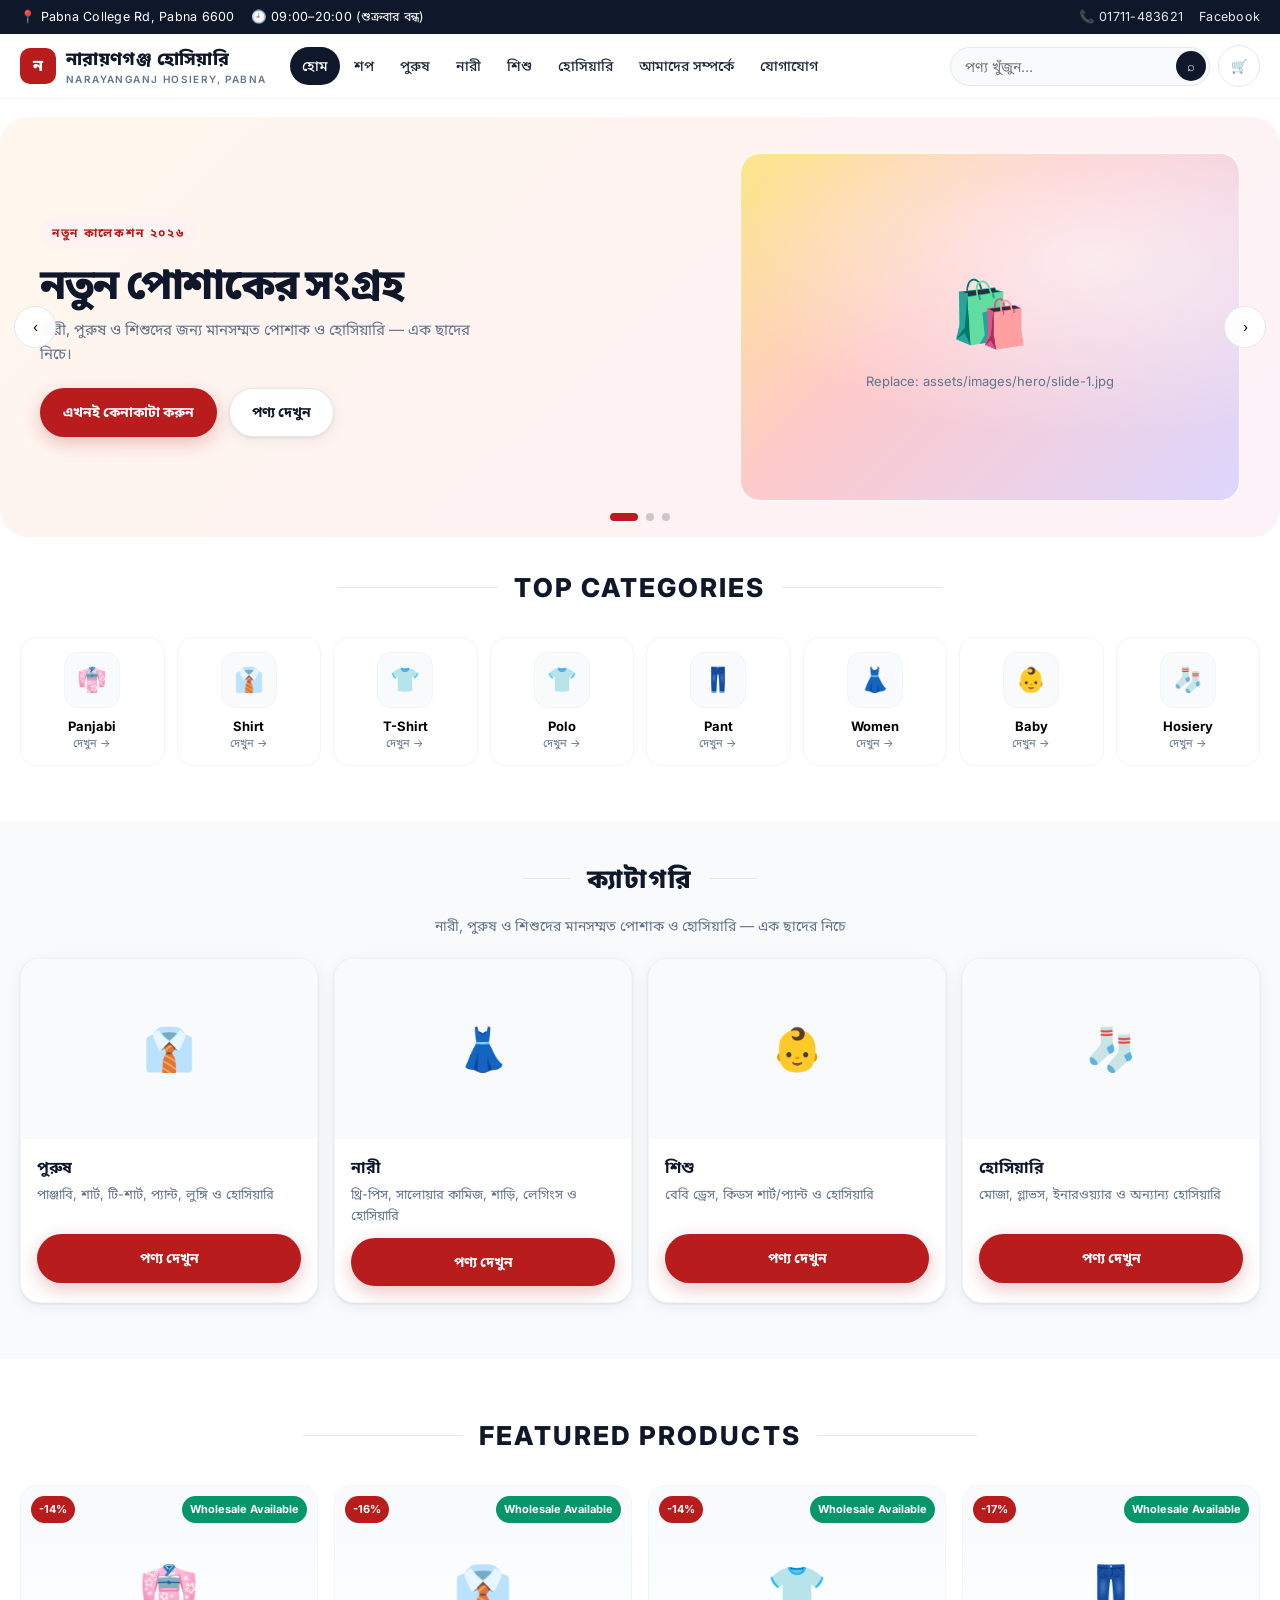
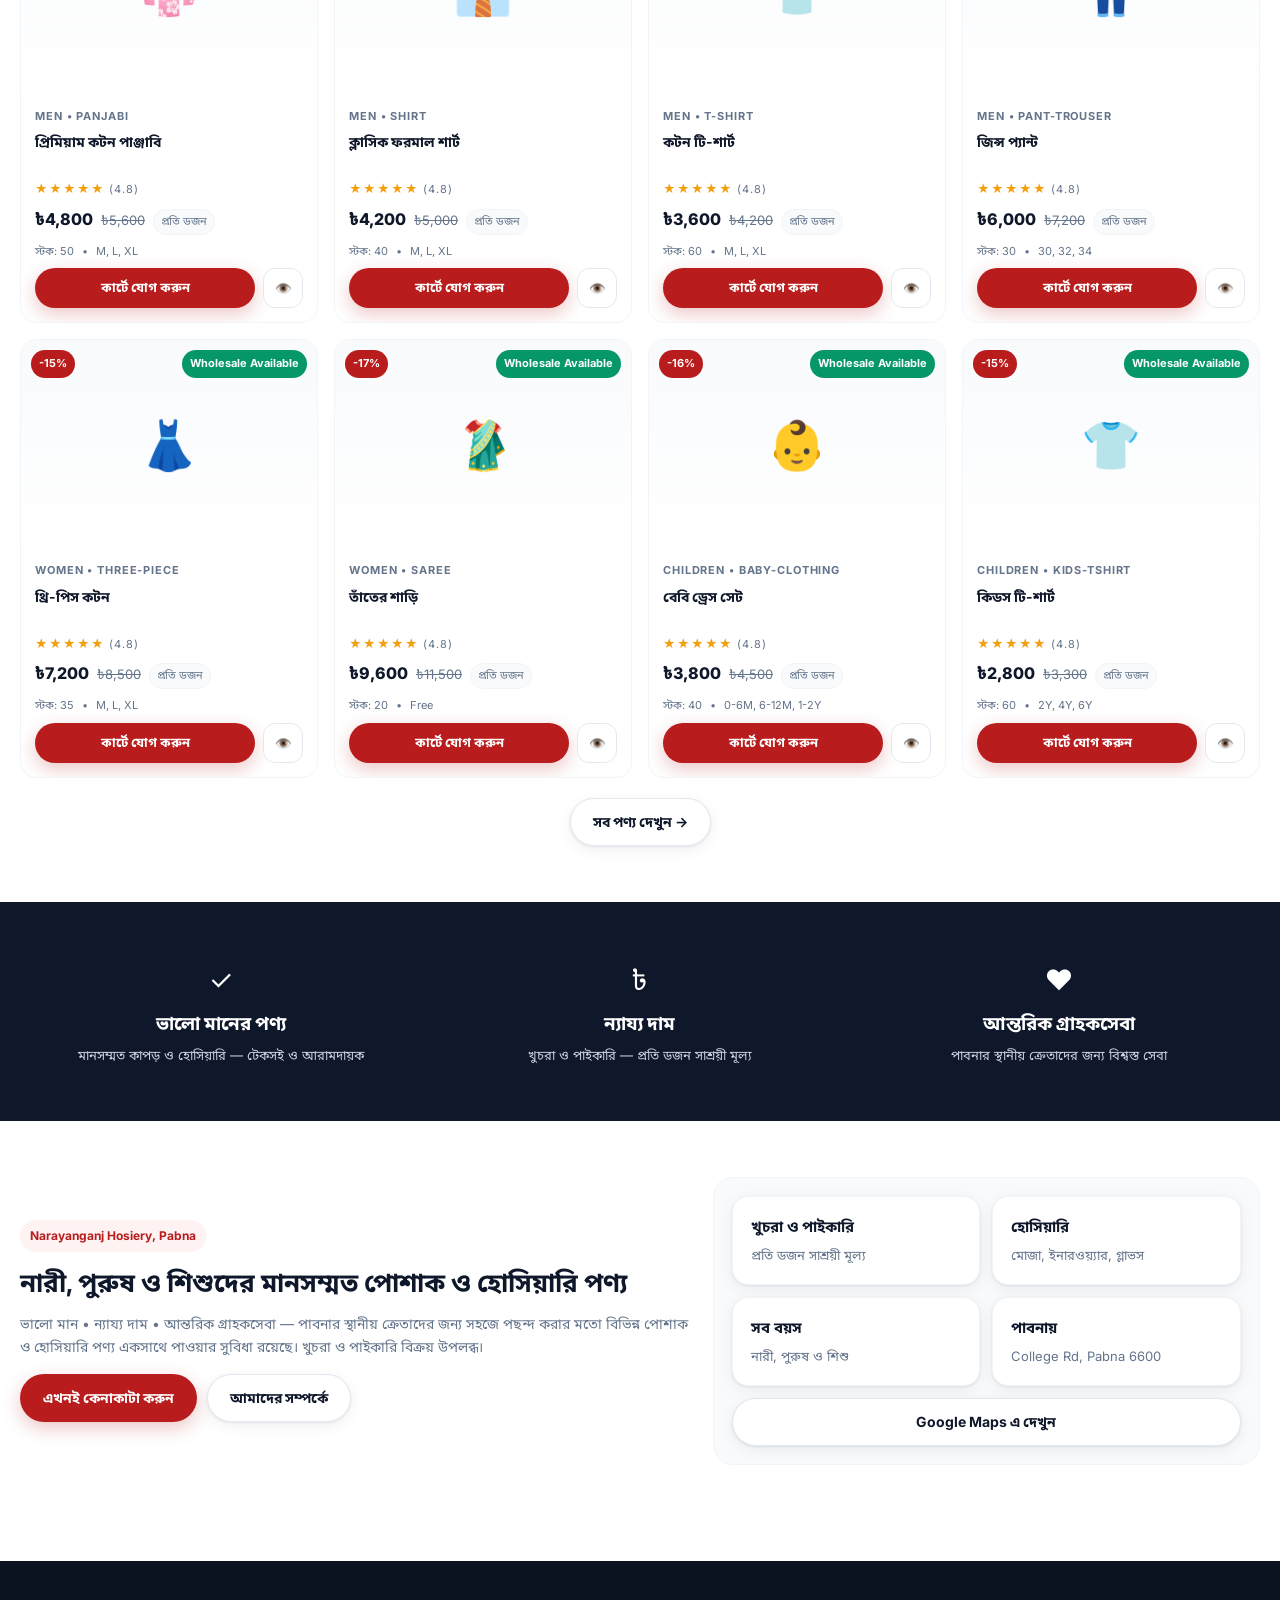
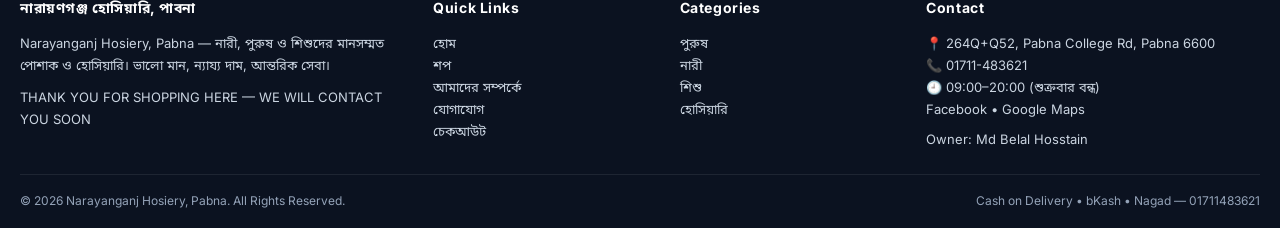
==== index.html @ 8723d9ea "Add Narayanganj Hosiery retail website" ====
<!doctype html>
<html lang="bn">
<head>
<meta charset="utf-8">
<meta name="viewport" content="width=device-width,initial-scale=1">
<title>নারায়ণগঞ্জ হোসিয়ারি, পাবনা | মানসম্মত পোশাক ও হোসিয়ারি পণ্য</title>
<meta name="description" content="নারায়ণগঞ্জ হোসিয়ারি, পাবনা — নারী, পুরুষ ও শিশুদের মানসম্মত পোশাক ও হোসিয়ারি পণ্য সাশ্রয়ী মূল্যে। খুচরা ও পাইকারি বিক্রয়, ভালো মান, ন্যায্য দাম ও আন্তরিক গ্রাহকসেবা।">
<meta name="keywords" content="Narayanganj Hosiery Pabna, পোশাক, হোসিয়ারি, পাঞ্জাবি, শাড়ি, থ্রি পিস, মোজা, পাবনা">
<meta property="og:title" content="নারায়ণগঞ্জ হোসিয়ারি, পাবনা">
<meta property="og:description" content="নারী, পুরুষ ও শিশুদের মানসম্মত পোশাক ও হোসিয়ারি — পাবনার বিশ্বস্ত দোকান।">
<meta property="og:type" content="website">
<link rel="canonical" href="https://yourusername.github.io/narayanganj-hosiery/">
<link rel="icon" href="data:image/svg+xml,<svg xmlns='http://www.w3.org/2000/svg' viewBox='0 0 100 100'><rect width='100' height='100' rx='18' fill='%23B91C1C'/><text x='50' y='62' font-size='44' text-anchor='middle' fill='white' font-family='sans-serif'>ন</text></svg>">
<link rel="stylesheet" href="css/style.css">
<link rel="stylesheet" href="css/responsive.css">
</head>
<body>

<div class="topbar">
  <div class="container">
    <div class="topbar-left"><span>📍 Pabna College Rd, Pabna 6600</span><span>🕘 09:00–20:00 (শুক্রবার বন্ধ)</span></div>
    <div class="topbar-right"><a href="tel:01711483621">📞 01711-483621</a><a href="https://www.facebook.com/md.belal.hossain.122481" target="_blank" rel="noopener">Facebook</a></div>
  </div>
</div>

<header class="header">
  <div class="container header-inner">
    <a href="index.html" class="logo"><span class="logo-mark">ন</span><span>নারায়ণগঞ্জ হোসিয়ারি<small>Narayanganj Hosiery, Pabna</small></span></a>
    <nav class="nav" aria-label="Primary">
      <a href="index.html" class="active">হোম</a>
      <a href="shop.html">শপ</a>
      <a href="shop.html?cat=men">পুরুষ</a>
      <a href="shop.html?cat=women">নারী</a>
      <a href="shop.html?cat=children">শিশু</a>
      <a href="shop.html?cat=hosiery">হোসিয়ারি</a>
      <a href="about.html">আমাদের সম্পর্কে</a>
      <a href="contact.html">যোগাযোগ</a>
    </nav>
    <div class="header-actions">
      <label class="search-box" aria-label="Search">
        <input data-search-input type="search" placeholder="পণ্য খুঁজুন…">
        <button aria-label="Search">⌕</button>
      </label>
      <button class="icon-btn" aria-label="Cart" onclick="openCartDrawer()">🛒<span class="cart-badge" data-cart-count style="display:none">0</span></button>
      <button id="hamburger" class="hamburger" aria-label="Menu">☰</button>
    </div>
  </div>
</header>

<div id="mobileNav" class="mobile-nav" aria-hidden="true">
  <div class="mobile-nav-backdrop" data-close-mobile></div>
  <div class="mobile-nav-panel">
    <div style="display:flex;justify-content:space-between;align-items:center"><b>মেনু</b><button class="icon-btn" data-close-mobile>✕</button></div>
    <label class="search-box mobile" style="margin-top:14px"><input data-search-input type="search" placeholder="পণ্য খুঁজুন…"><button>⌕</button></label>
    <nav class="nav">
      <a href="index.html">হোম</a><a href="shop.html">শপ</a><a href="shop.html?cat=men">পুরুষ</a><a href="shop.html?cat=women">নারী</a><a href="shop.html?cat=children">শিশু</a><a href="shop.html?cat=hosiery">হোসিয়ারি</a><a href="about.html">আমাদের সম্পর্কে</a><a href="contact.html">যোগাযোগ</a>
    </nav>
    <a href="tel:01711483621" class="btn btn-primary" style="width:100%;margin-top:10px">📞 01711-483621</a>
  </div>
</div>

<main>
  <!-- Hero slider -->
  <div class="container hero-wrap">
    <div class="hero" aria-roledescription="carousel">
      <div id="heroTrack" class="hero-track"></div>
      <button id="heroPrev" class="hero-arrow prev" aria-label="Previous">‹</button>
      <button id="heroNext" class="hero-arrow next" aria-label="Next">›</button>
      <div id="heroDots" class="hero-dots"></div>
    </div>
  </div>

  <!-- Top categories -->
  <section class="section" style="padding-top:22px">
    <div class="container">
      <div class="divider-row"><span class="line"></span><h2 class="section-title">Top Categories</h2><span class="line"></span></div>
      <div id="topCats" class="top-cats"></div>
    </div>
  </section>

  <!-- Big category cards -->
  <section class="section" style="background:var(--bg-soft);padding-top:36px">
    <div class="container">
      <div class="divider-row"><span class="line short"></span><h2 class="section-title">ক্যাটাগরি</h2><span class="line short"></span></div>
      <p class="muted" style="text-align:center;margin:-12px 0 20px;font-size:14px">নারী, পুরুষ ও শিশুদের মানসম্মত পোশাক ও হোসিয়ারি — এক ছাদের নিচে</p>
      <div class="cat-grid">
        <article class="cat-card"><div class="cat-card-media"><span class="ph">👔</span></div><div class="cat-card-body"><h3>পুরুষ</h3><p>পাঞ্জাবি, শার্ট, টি-শার্ট, প্যান্ট, লুঙ্গি ও হোসিয়ারি</p><a href="shop.html?cat=men" class="btn btn-primary" style="width:100%">পণ্য দেখুন</a></div></article>
        <article class="cat-card"><div class="cat-card-media"><span class="ph">👗</span></div><div class="cat-card-body"><h3>নারী</h3><p>থ্রি-পিস, সালোয়ার কামিজ, শাড়ি, লেগিংস ও হোসিয়ারি</p><a href="shop.html?cat=women" class="btn btn-primary" style="width:100%">পণ্য দেখুন</a></div></article>
        <article class="cat-card"><div class="cat-card-media"><span class="ph">👶</span></div><div class="cat-card-body"><h3>শিশু</h3><p>বেবি ড্রেস, কিডস শার্ট/প্যান্ট ও হোসিয়ারি</p><a href="shop.html?cat=children" class="btn btn-primary" style="width:100%">পণ্য দেখুন</a></div></article>
        <article class="cat-card"><div class="cat-card-media"><span class="ph">🧦</span></div><div class="cat-card-body"><h3>হোসিয়ারি</h3><p>মোজা, গ্লাভস, ইনারওয়্যার ও অন্যান্য হোসিয়ারি</p><a href="shop.html?cat=hosiery" class="btn btn-primary" style="width:100%">পণ্য দেখুন</a></div></article>
      </div>
    </div>
  </section>

  <!-- Featured products -->
  <section class="section">
    <div class="container">
      <div class="divider-row"><span class="line"></span><h2 class="section-title">Featured Products</h2><span class="line"></span></div>
      <div id="homeProductGrid" class="product-grid"></div>
      <div style="text-align:center;margin-top:20px"><a href="shop.html" class="btn btn-secondary">সব পণ্য দেখুন →</a></div>
    </div>
  </section>

  <!-- Value props -->
  <section class="section" style="background:var(--dark);color:#fff">
    <div class="container">
      <div style="display:grid;grid-template-columns:repeat(3,1fr);gap:18px;text-align:center">
        <div><div style="font-size:28px">✓</div><h3 style="margin:6px 0">ভালো মানের পণ্য</h3><p style="color:#CBD5E1;font-size:13px">মানসম্মত কাপড় ও হোসিয়ারি — টেকসই ও আরামদায়ক</p></div>
        <div><div style="font-size:28px">৳</div><h3 style="margin:6px 0">ন্যায্য দাম</h3><p style="color:#CBD5E1;font-size:13px">খুচরা ও পাইকারি — প্রতি ডজন সাশ্রয়ী মূল্য</p></div>
        <div><div style="font-size:28px">♥</div><h3 style="margin:6px 0">আন্তরিক গ্রাহকসেবা</h3><p style="color:#CBD5E1;font-size:13px">পাবনার স্থানীয় ক্রেতাদের জন্য বিশ্বস্ত সেবা</p></div>
      </div>
    </div>
  </section>

  <!-- Why / About teaser -->
  <section class="section">
    <div class="container" style="display:grid;grid-template-columns:1.1fr .9fr;gap:24px;align-items:center">
      <div>
        <div class="pill">Narayanganj Hosiery, Pabna</div>
        <h2 style="font-size:26px;margin:10px 0">নারী, পুরুষ ও শিশুদের মানসম্মত পোশাক ও হোসিয়ারি পণ্য</h2>
        <p class="muted" style="font-size:14px">ভালো মান • ন্যায্য দাম • আন্তরিক গ্রাহকসেবা — পাবনার স্থানীয় ক্রেতাদের জন্য সহজে পছন্দ করার মতো বিভিন্ন পোশাক ও হোসিয়ারি পণ্য একসাথে পাওয়ার সুবিধা রয়েছে। খুচরা ও পাইকারি বিক্রয় উপলব্ধ।</p>
        <div style="display:flex;gap:10px;margin-top:16px;flex-wrap:wrap"><a href="shop.html" class="btn btn-primary">এখনই কেনাকাটা করুন</a><a href="about.html" class="btn btn-secondary">আমাদের সম্পর্কে</a></div>
      </div>
      <div style="background:var(--bg-soft);border:1px solid var(--border-light);border-radius:20px;padding:18px">
        <div style="display:grid;grid-template-columns:1fr 1fr;gap:12px">
          <div class="feature"><h4>খুচরা ও পাইকারি</h4><p>প্রতি ডজন সাশ্রয়ী মূল্য</p></div>
          <div class="feature"><h4>হোসিয়ারি</h4><p>মোজা, ইনারওয়্যার, গ্লাভস</p></div>
          <div class="feature"><h4>সব বয়স</h4><p>নারী, পুরুষ ও শিশু</p></div>
          <div class="feature"><h4>পাবনায়</h4><p>College Rd, Pabna 6600</p></div>
        </div>
        <a href="https://maps.app.goo.gl/VRsFene5daTmZyXH8" target="_blank" rel="noopener" class="btn btn-secondary" style="width:100%;margin-top:12px">Google Maps এ দেখুন</a>
      </div>
    </div>
  </section>
</main>

<footer class="footer">
  <div class="container">
    <div class="footer-grid">
      <div><h4>নারায়ণগঞ্জ হোসিয়ারি, পাবনা</h4><p>Narayanganj Hosiery, Pabna — নারী, পুরুষ ও শিশুদের মানসম্মত পোশাক ও হোসিয়ারি। ভালো মান, ন্যায্য দাম, আন্তরিক সেবা।</p><p style="margin-top:10px">THANK YOU FOR SHOPPING HERE — WE WILL CONTACT YOU SOON</p></div>
      <div><h4>Quick Links</h4><ul><li><a href="index.html">হোম</a></li><li><a href="shop.html">শপ</a></li><li><a href="about.html">আমাদের সম্পর্কে</a></li><li><a href="contact.html">যোগাযোগ</a></li><li><a href="checkout.html">চেকআউট</a></li></ul></div>
      <div><h4>Categories</h4><ul><li><a href="shop.html?cat=men">পুরুষ</a></li><li><a href="shop.html?cat=women">নারী</a></li><li><a href="shop.html?cat=children">শিশু</a></li><li><a href="shop.html?cat=hosiery">হোসিয়ারি</a></li></ul></div>
      <div><h4>Contact</h4><p>📍 264Q+Q52, Pabna College Rd, Pabna 6600</p><p>📞 <a href="tel:01711483621">01711-483621</a></p><p>🕘 09:00–20:00 (শুক্রবার বন্ধ)</p><p><a href="https://www.facebook.com/md.belal.hossain.122481" target="_blank" rel="noopener">Facebook</a> • <a href="https://maps.app.goo.gl/VRsFene5daTmZyXH8" target="_blank" rel="noopener">Google Maps</a></p><p style="margin-top:8px">Owner: Md Belal Hosstain</p></div>
    </div>
    <div class="footer-bottom"><span>© 2026 Narayanganj Hosiery, Pabna. All Rights Reserved.</span><span>Cash on Delivery • bKash • Nagad — 01711483621</span></div>
  </div>
</footer>

<!-- Cart drawer -->
<div id="cartDrawer" class="drawer" aria-hidden="true">
  <div class="drawer-backdrop" data-close-drawer></div>
  <div class="drawer-panel">
    <div class="drawer-head"><h3>শপিং কার্ট</h3><button class="icon-btn" data-close-drawer>✕</button></div>
    <div id="cartBody" class="drawer-body"></div>
    <div id="cartFoot" class="drawer-foot"><div id="cartSummary"></div></div>
  </div>
</div>

<!-- Quick view modal -->
<div id="quickModal" class="modal" aria-hidden="true">
  <div class="modal-backdrop" data-close-modal></div>
  <div class="modal-panel">
    <button class="close-x" data-close-modal>✕</button>
    <div id="quickBody" style="display:contents"></div>
  </div>
</div>

<div id="toasts" class="toasts"></div>
<button id="backToTop" class="back-to-top" aria-label="Back to top">↑</button>

<script src="js/config.js"></script>
<script src="js/products.js"></script>
<script src="js/cart.js"></script>
<script src="js/app.js"></script>
</body>
</html>
---- css/style.css ----
/* style.css — Narayanganj Hosiery */
@import url('https://fonts.googleapis.com/css2?family=Inter:wght@400;500;600;700;800&family=Noto+Sans+Bengali:wght@400;500;600;700&display=swap');

:root{
  --accent:#B91C1C;
  --accent-dark:#991B1B;
  --accent-light:#FEF2F2;
  --accent-soft:#FECACA;
  --dark:#0F172A;
  --dark2:#1E293B;
  --muted:#64748B;
  --muted2:#94A3B8;
  --border:#E2E8F0;
  --border-light:#F1F5F9;
  --bg:#FFFFFF;
  --bg-soft:#F8FAFC;
  --bg-warm:#FFFBF5;
  --radius:14px;
  --radius-lg:20px;
  --radius-xl:28px;
  --shadow:0 1px 3px rgba(15,23,42,.08), 0 4px 16px rgba(15,23,42,.06);
  --shadow-lg:0 8px 30px rgba(15,23,42,.12);
  --header-h:64px;
  --container:1280px;
}
*{margin:0;padding:0;box-sizing:border-box}
html{scroll-behavior:smooth;overflow-x:hidden}
body{
  font-family:'Inter','Noto Sans Bengali',system-ui,sans-serif;
  color:var(--dark); background:var(--bg);
  line-height:1.6; overflow-x:hidden;
  -webkit-font-smoothing:antialiased;
}
img{max-width:100%;display:block}
a{color:inherit;text-decoration:none}
button{font-family:inherit;cursor:pointer}
input,select,textarea{font-family:inherit}
.container{max-width:var(--container);margin:0 auto;padding:0 20px}
.section{padding:56px 0}
.section-title{
  font-size:26px;font-weight:800;letter-spacing:.08em;text-transform:uppercase;
  text-align:center;color:var(--dark);
}
.divider-row{
  display:flex;align-items:center;gap:16px;justify-content:center;margin-bottom:28px;
}
.divider-row .line{height:1px;background:var(--border);flex:1;max-width:160px}
.divider-row .line.short{max-width:48px}

/* Top bar */
.topbar{
  background:var(--dark);color:#fff;font-size:12.5px;
  padding:7px 0;letter-spacing:.02em;
}
.topbar .container{display:flex;justify-content:space-between;align-items:center;gap:12px;flex-wrap:wrap}
.topbar a{color:#fff;opacity:.9}
.topbar a:hover{opacity:1;text-decoration:underline}
.topbar-left,.topbar-right{display:flex;gap:16px;align-items:center;flex-wrap:wrap}

/* Header */
.header{
  position:sticky;top:0;z-index:40;background:rgba(255,255,255,.92);
  backdrop-filter:saturate(180%) blur(14px);
  border-bottom:1px solid var(--border-light);
}
.header-inner{
  display:flex;align-items:center;gap:16px;height:var(--header-h);
}
.logo{
  display:flex;align-items:center;gap:10px;font-weight:800;font-size:18px;letter-spacing:.02em;white-space:nowrap;
}
.logo-mark{
  width:36px;height:36px;border-radius:10px;background:var(--accent);color:#fff;
  display:grid;place-items:center;font-size:16px;font-weight:800;
}
.logo small{display:block;font-size:10px;font-weight:600;letter-spacing:.14em;text-transform:uppercase;color:var(--muted);margin-top:-2px}
.nav{
  display:flex;align-items:center;gap:2px;margin-left:8px;
}
.nav a{
  padding:8px 12px;border-radius:999px;font-size:14px;font-weight:500;color:var(--dark2);
}
.nav a:hover{background:var(--bg-soft)}
.nav a.active{background:var(--dark);color:#fff}
.header-actions{display:flex;align-items:center;gap:8px;margin-left:auto}
.search-box{
  position:relative;display:flex;align-items:center;
}
.search-box input{
  width:260px;padding:10px 36px 10px 14px;border:1px solid var(--border);border-radius:999px;
  background:var(--bg-soft);font-size:14px;outline:none;
}
.search-box input:focus{border-color:var(--accent);background:#fff;box-shadow:0 0 0 3px var(--accent-light)}
.search-box button{
  position:absolute;right:4px;width:30px;height:30px;border-radius:50%;border:0;background:var(--dark);color:#fff;display:grid;place-items:center;
}
.icon-btn{
  width:42px;height:42px;border-radius:50%;border:1px solid var(--border);background:#fff;display:grid;place-items:center;position:relative;
}
.icon-btn:hover{border-color:var(--dark)}
.cart-badge{
  position:absolute;top:-6px;right:-6px;min-width:20px;height:20px;padding:0 5px;border-radius:999px;background:var(--accent);color:#fff;
  font-size:11px;font-weight:700;display:grid;place-items:center;
}
.hamburger{display:none;width:42px;height:42px;border:1px solid var(--border);background:#fff;border-radius:10px;display:none;place-items:center}

/* Mobile nav drawer */
.mobile-nav{
  position:fixed;inset:0;z-index:60;display:none;
}
.mobile-nav.open{display:block}
.mobile-nav-backdrop{position:absolute;inset:0;background:rgba(15,23,42,.45);backdrop-filter:blur(2px)}
.mobile-nav-panel{
  position:absolute;left:0;top:0;bottom:0;width:84%;max-width:360px;background:#fff;overflow:auto;padding:20px;
  box-shadow:var(--shadow-lg);
}
.mobile-nav-panel .nav{flex-direction:column;align-items:stretch;margin:16px 0}
.mobile-nav-panel .nav a{padding:12px 14px;border-radius:12px}

/* Hero slider */
.hero-wrap{padding:18px 0 8px}
.hero{
  position:relative;overflow:hidden;border-radius:var(--radius-xl);
  background:linear-gradient(135deg,#FFF7ED 0%, #FEF2F2 55%, #FDF2F8 100%);
  min-height:420px;isolation:isolate;
}
.hero-track{display:flex;transition:transform .6s cubic-bezier(.4,0,.2,1);height:100%}
.hero-slide{
  min-width:100%;display:grid;grid-template-columns:1.15fr .85fr;gap:24px;align-items:center;
  padding:36px 40px;min-height:420px;position:relative;
}
.hero-content{position:relative;z-index:1}
.eyebrow{
  display:inline-flex;align-items:center;gap:8px;
  font-size:12px;font-weight:700;letter-spacing:.14em;text-transform:uppercase;color:var(--accent);
  background:var(--accent-light);padding:6px 12px;border-radius:999px;margin-bottom:14px;
}
.hero-title{
  font-size:42px;font-weight:800;line-height:1.05;letter-spacing:-.02em;color:var(--dark);
}
.hero-title span{color:var(--accent)}
.hero-desc{margin-top:12px;color:var(--muted);font-size:15px;max-width:48ch}
.hero-actions{display:flex;gap:12px;margin-top:22px;flex-wrap:wrap}
.btn{
  display:inline-flex;align-items:center;justify-content:center;gap:8px;
  padding:12px 22px;border-radius:999px;font-weight:700;font-size:14px;border:1px solid transparent;transition:.2s;
  white-space:nowrap;
}
.btn-primary{background:var(--accent);color:#fff;box-shadow:0 6px 18px rgba(185,28,28,.25)}
.btn-primary:hover{background:var(--accent-dark);transform:translateY(-1px)}
.btn-secondary{background:#fff;color:var(--dark);border-color:var(--border);box-shadow:var(--shadow)}
.btn-secondary:hover{border-color:var(--dark)}
.btn-ghost{background:transparent;border-color:var(--border);color:var(--dark)}
.hero-visual{
  position:relative;height:100%;min-height:320px;border-radius:20px;overflow:hidden;
  background:linear-gradient(180deg, rgba(255,255,255,.7), rgba(255,255,255,0));
  border:1px solid rgba(255,255,255,.8);
  display:grid;place-items:center;
}
.hero-visual-inner{
  width:100%;height:100%;min-height:320px;
  background: linear-gradient(135deg, #FDE68A 0%, #FECACA 40%, #DDD6FE 100%);
  display:grid;place-items:center;position:relative;overflow:hidden;
}
.hero-visual-inner::after{
  content:"";position:absolute;inset:0;
  background: radial-gradient(600px 300px at 70% 30%, rgba(255,255,255,.6), transparent 60%);
}
.hero-placeholder{
  position:relative;z-index:1;text-align:center;padding:20px;
}
.hero-placeholder .big{font-size:64px}
.hero-placeholder p{font-size:13px;color:var(--muted);margin-top:6px}
.hero-slide img.hero-img{
  position:absolute;inset:0;width:100%;height:100%;object-fit:cover;
}
.hero-dots{
  position:absolute;left:50%;bottom:16px;transform:translateX(-50%);
  display:flex;gap:8px;z-index:2;
}
.hero-dots button{
  width:8px;height:8px;border-radius:999px;border:0;background:rgba(15,23,42,.2);transition:.2s;
}
.hero-dots button.active{width:28px;background:var(--accent)}
.hero-arrow{
  position:absolute;top:50%;transform:translateY(-50%);
  width:42px;height:42px;border-radius:50%;border:1px solid var(--border);background:rgba(255,255,255,.9);
  display:grid;place-items:center;z-index:2;backdrop-filter:blur(6px);
}
.hero-arrow:hover{background:#fff}
.hero-arrow.prev{left:14px}
.hero-arrow.next{right:14px}

/* Top categories strip */
.top-cats{
  display:grid;grid-template-columns:repeat(8,1fr);gap:12px;
}
.top-cat{
  background:#fff;border:1px solid var(--border-light);border-radius:16px;padding:14px 10px;text-align:center;
  transition:.2s;
}
.top-cat:hover{transform:translateY(-2px);box-shadow:var(--shadow);border-color:var(--border)}
.top-cat-icon{
  width:56px;height:56px;border-radius:14px;margin:0 auto 10px;display:grid;place-items:center;font-size:24px;
  background:var(--bg-soft);border:1px solid var(--border-light);
}
.top-cat b{font-size:13px;display:block}
.top-cat span{font-size:11px;color:var(--muted)}

/* Category cards */
.cat-grid{display:grid;grid-template-columns:repeat(4,1fr);gap:16px}
.cat-card{
  position:relative;overflow:hidden;border-radius:20px;background:#fff;border:1px solid var(--border-light);
  box-shadow:var(--shadow);transition:.25s;
}
.cat-card:hover{transform:translateY(-3px);box-shadow:var(--shadow-lg)}
.cat-card-media{
  height:180px;background:var(--bg-soft);display:grid;place-items:center;position:relative;overflow:hidden;
}
.cat-card-media .ph{font-size:42px}
.cat-card-body{padding:16px}
.cat-card-body h3{font-size:16px}
.cat-card-body p{font-size:13px;color:var(--muted);margin:4px 0 12px;min-height:38px}

/* Products */
.toolbar{
  display:flex;gap:12px;align-items:center;flex-wrap:wrap;margin-bottom:16px;
}
.toolbar .search-inline{flex:1;min-width:200px;position:relative}
.toolbar .search-inline input{
  width:100%;padding:11px 14px 11px 40px;border:1px solid var(--border);border-radius:12px;background:#fff;outline:none;
}
.toolbar .search-inline .si{position:absolute;left:12px;top:50%;transform:translateY(-50%);color:var(--muted)}
.chips{display:flex;gap:8px;flex-wrap:wrap}
.chip{
  padding:8px 14px;border-radius:999px;border:1px solid var(--border);background:#fff;font-size:13px;font-weight:600;
}
.chip.active{background:var(--dark);color:#fff;border-color:var(--dark)}
.select{
  padding:10px 12px;border:1px solid var(--border);border-radius:12px;background:#fff;font-size:13px;
}
.product-grid{
  display:grid;grid-template-columns:repeat(4,1fr);gap:16px;
}
.pcard{
  background:#fff;border:1px solid var(--border-light);border-radius:16px;overflow:hidden;
  display:flex;flex-direction:column;transition:.22s;position:relative;
}
.pcard:hover{transform:translateY(-3px);box-shadow:var(--shadow-lg)}
.pcard-media{
  position:relative;height:210px;background:linear-gradient(180deg,#F8FAFC,#FFFFFF);display:grid;place-items:center;overflow:hidden;
}
.pcard-media .ph{font-size:48px;transition:transform .3s}
.pcard:hover .ph{transform:scale(1.06)}
.badge{
  position:absolute;left:10px;top:10px;background:var(--accent);color:#fff;font-size:11px;font-weight:700;
  padding:5px 8px;border-radius:999px;
}
.badge.green{background:#059669}
.badge.dark{background:var(--dark)}
.pcard-body{padding:12px 14px 14px;display:flex;flex-direction:column;gap:8px;flex:1}
.pcard-cat{font-size:11px;font-weight:700;letter-spacing:.08em;text-transform:uppercase;color:var(--muted)}
.pcard-title{font-size:14px;font-weight:700;line-height:1.35;min-height:38px}
.pcard-price{display:flex;align-items:baseline;gap:8px;flex-wrap:wrap}
.pcard-price .now{font-weight:800;font-size:16px}
.pcard-price .old{color:var(--muted);text-decoration:line-through;font-size:13px}
.pcard-price .unit{font-size:11px;color:var(--muted);background:var(--bg-soft);padding:3px 7px;border-radius:999px;border:1px solid var(--border-light)}
.pcard-meta{font-size:11px;color:var(--muted);display:flex;gap:8px;align-items:center;flex-wrap:wrap}
.pcard-actions{display:flex;gap:8px;margin-top:auto}
.pcard-actions .btn{flex:1;padding:10px 12px;font-size:13px}
.pcard-actions .btn-icon{width:40px;flex:0 0 40px;padding:0;border-radius:12px;border:1px solid var(--border);background:#fff;display:grid;place-items:center}
.pcard-actions .btn-icon:hover{border-color:var(--dark)}
.stars{color:#F59E0B;letter-spacing:1px;font-size:12px}

/* Empty states */
.empty{
  text-align:center;padding:40px 20px;color:var(--muted);border:1px dashed var(--border);border-radius:16px;background:var(--bg-soft);
}

/* Drawer / Modal */
.drawer{
  position:fixed;inset:0;z-index:70;display:none;
}
.drawer.open{display:block}
.drawer-backdrop{position:absolute;inset:0;background:rgba(15,23,42,.45);backdrop-filter:blur(2px)}
.drawer-panel{
  position:absolute;right:0;top:0;bottom:0;width:100%;max-width:440px;background:#fff;display:flex;flex-direction:column;
  box-shadow:var(--shadow-lg);
}
.drawer-head{
  padding:16px 18px;border-bottom:1px solid var(--border-light);display:flex;align-items:center;justify-content:space-between;
}
.drawer-body{flex:1;overflow:auto;padding:14px}
.drawer-foot{padding:14px;border-top:1px solid var(--border-light);background:var(--bg-soft)}
.cart-item{
  display:grid;grid-template-columns:64px 1fr auto;gap:12px;padding:12px;border:1px solid var(--border-light);border-radius:14px;background:#fff;margin-bottom:10px;
}
.cart-item-media{width:64px;height:64px;border-radius:10px;background:var(--bg-soft);display:grid;place-items:center;font-size:22px}
.qty{display:inline-flex;align-items:center;border:1px solid var(--border);border-radius:999px;overflow:hidden;background:#fff}
.qty button{width:32px;height:32px;border:0;background:#fff;display:grid;place-items:center}
.qty span{min-width:32px;text-align:center;font-weight:700;font-size:13px}
.summary-row{display:flex;justify-content:space-between;padding:8px 0;font-size:14px}
.summary-row.total{font-weight:800;font-size:16px;border-top:1px solid var(--border);margin-top:6px;padding-top:12px}
.modal{
  position:fixed;inset:0;z-index:65;display:none;place-items:center;padding:18px;
}
.modal.open{display:grid}
.modal-backdrop{position:absolute;inset:0;background:rgba(15,23,42,.55);backdrop-filter:blur(4px)}
.modal-panel{
  position:relative;background:#fff;border-radius:20px;max-width:960px;width:100%;max-height:90vh;overflow:auto;
  box-shadow:var(--shadow-lg);display:grid;grid-template-columns:1fr 1fr;
}
.modal-media{background:var(--bg-soft);padding:18px;display:grid;place-items:center;min-height:360px}
.modal-body{padding:18px}
.close-x{
  position:absolute;right:12px;top:12px;width:36px;height:36px;border-radius:50%;border:1px solid var(--border);background:#fff;display:grid;place-items:center;z-index:2;
}

/* Toasts */
.toasts{position:fixed;right:16px;bottom:16px;z-index:80;display:flex;flex-direction:column;gap:10px;pointer-events:none}
.toast{
  pointer-events:auto;background:var(--dark);color:#fff;padding:12px 14px;border-radius:12px;box-shadow:var(--shadow-lg);
  font-size:13px;max-width:360px;display:flex;gap:10px;align-items:flex-start;
}
.toast.ok{background:#065F46}
.toast.err{background:#991B1B}

/* About / Contact */
.feature-grid{display:grid;grid-template-columns:repeat(3,1fr);gap:16px}
.feature{
  background:#fff;border:1px solid var(--border-light);border-radius:16px;padding:18px;box-shadow:var(--shadow);
}
.feature h4{font-size:15px;margin-bottom:6px}
.feature p{font-size:13px;color:var(--muted)}
.map-wrap{border-radius:16px;overflow:hidden;border:1px solid var(--border-light);box-shadow:var(--shadow)}
.map-wrap iframe{width:100%;height:360px;border:0;display:block}
.hours-table{width:100%;border-collapse:collapse;font-size:14px}
.hours-table td{padding:8px 0;border-bottom:1px solid var(--border-light)}
.hours-table td:last-child{text-align:right;color:var(--muted)}

/* Footer */
.footer{background:#0B1220;color:#CBD5E1;padding:36px 0 18px;margin-top:40px}
.footer a{color:#CBD5E1}
.footer a:hover{color:#fff}
.footer-grid{display:grid;grid-template-columns:1.4fr .8fr .8fr 1.2fr;gap:24px}
.footer h4{color:#fff;font-size:14px;margin-bottom:12px;letter-spacing:.04em}
.footer p,.footer li{font-size:13px;line-height:1.7}
.footer ul{list-style:none}
.footer-bottom{
  margin-top:24px;padding-top:16px;border-top:1px solid rgba(255,255,255,.08);
  display:flex;justify-content:space-between;gap:12px;flex-wrap:wrap;font-size:12px;color:#94A3B8;
}

/* Utilities */
.muted{color:var(--muted)}
.pill{display:inline-flex;align-items:center;gap:6px;padding:6px 10px;border-radius:999px;background:var(--accent-light);color:var(--accent);font-size:12px;font-weight:700}
.back-to-top{
  position:fixed;right:16px;bottom:84px;z-index:30;width:42px;height:42px;border-radius:50%;border:1px solid var(--border);background:#fff;display:grid;place-items:center;box-shadow:var(--shadow);opacity:0;pointer-events:none;transition:.2s;
}
.back-to-top.show{opacity:1;pointer-events:auto}
.sr-only{position:absolute;width:1px;height:1px;padding:0;margin:-1px;overflow:hidden;clip:rect(0,0,0,0);white-space:nowrap;border:0}
---- css/responsive.css ----
/* responsive.css */
@media (max-width: 1100px){
  .product-grid{grid-template-columns:repeat(3,1fr)}
  .top-cats{grid-template-columns:repeat(4,1fr)}
  .cat-grid{grid-template-columns:repeat(2,1fr)}
  .footer-grid{grid-template-columns:1fr 1fr}
  .modal-panel{grid-template-columns:1fr}
}
@media (max-width: 860px){
  .nav{display:none}
  .hamburger{display:grid}
  .header-actions .search-box{display:none}
  .search-box.mobile{display:flex;flex:1}
  .hero-slide{grid-template-columns:1fr;min-height:auto}
  .hero-visual{min-height:220px}
  .hero-visual-inner{min-height:220px}
  .hero-title{font-size:30px}
  .top-cats{grid-template-columns:repeat(4,1fr);overflow:auto;scroll-snap-type:x mandatory;padding-bottom:6px}
  .top-cats::-webkit-scrollbar{display:none}
  .top-cat{scroll-snap-align:start;min-width:0}
  .feature-grid{grid-template-columns:1fr}
  .product-grid{grid-template-columns:repeat(2,1fr)}
}
@media (max-width: 560px){
  :root{--header-h:60px}
  .container{padding:0 14px}
  .hero-wrap{padding:12px 0 6px}
  .hero{border-radius:20px;min-height:380px}
  .hero-slide{padding:22px 18px;gap:16px}
  .hero-title{font-size:26px}
  .hero-desc{font-size:14px}
  .product-grid{grid-template-columns:repeat(2,1fr);gap:10px}
  .pcard-media{height:170px}
  .pcard-body{padding:10px}
  .top-cats{grid-template-columns:repeat(8, 120px);gap:10px}
  .cat-grid{grid-template-columns:1fr}
  .section{padding:36px 0}
  .section-title{font-size:20px}
  .drawer-panel{max-width:100%}
  .footer-grid{grid-template-columns:1fr}
  .toolbar{flex-direction:column;align-items:stretch}
}
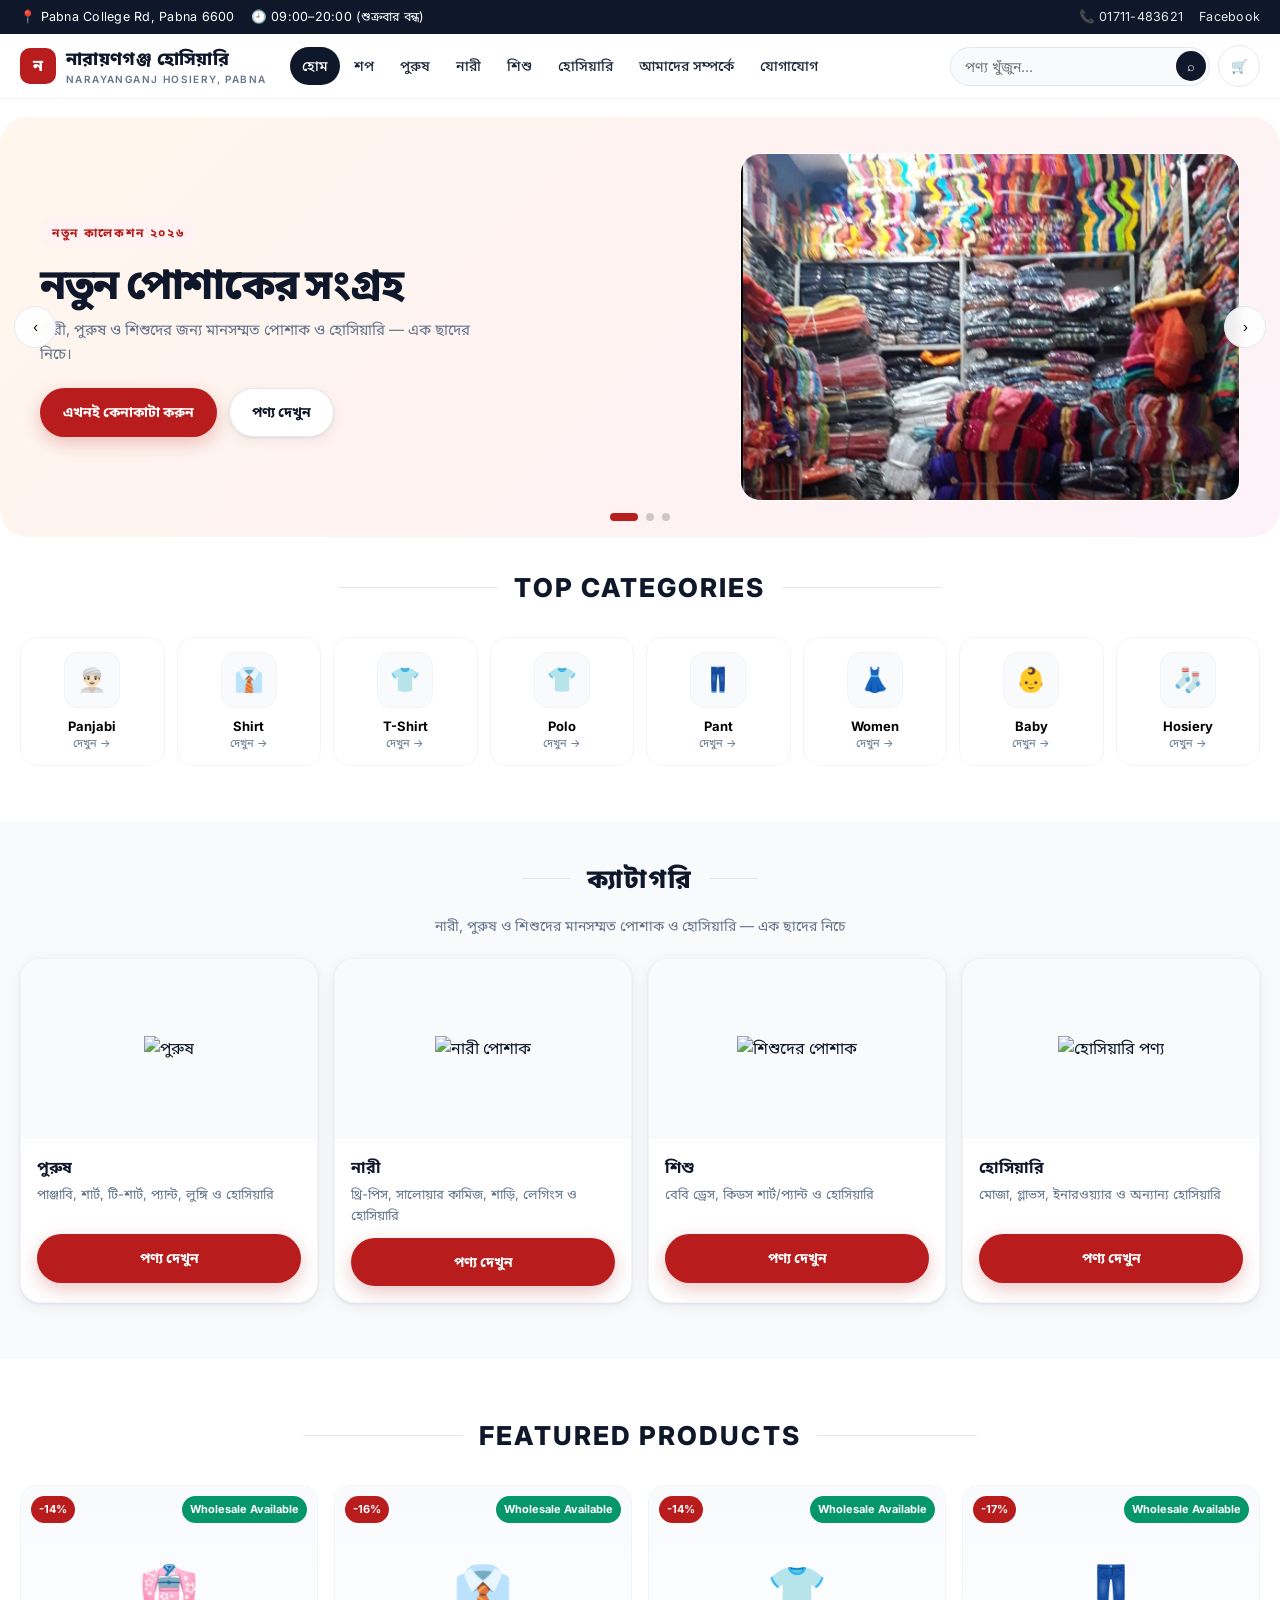
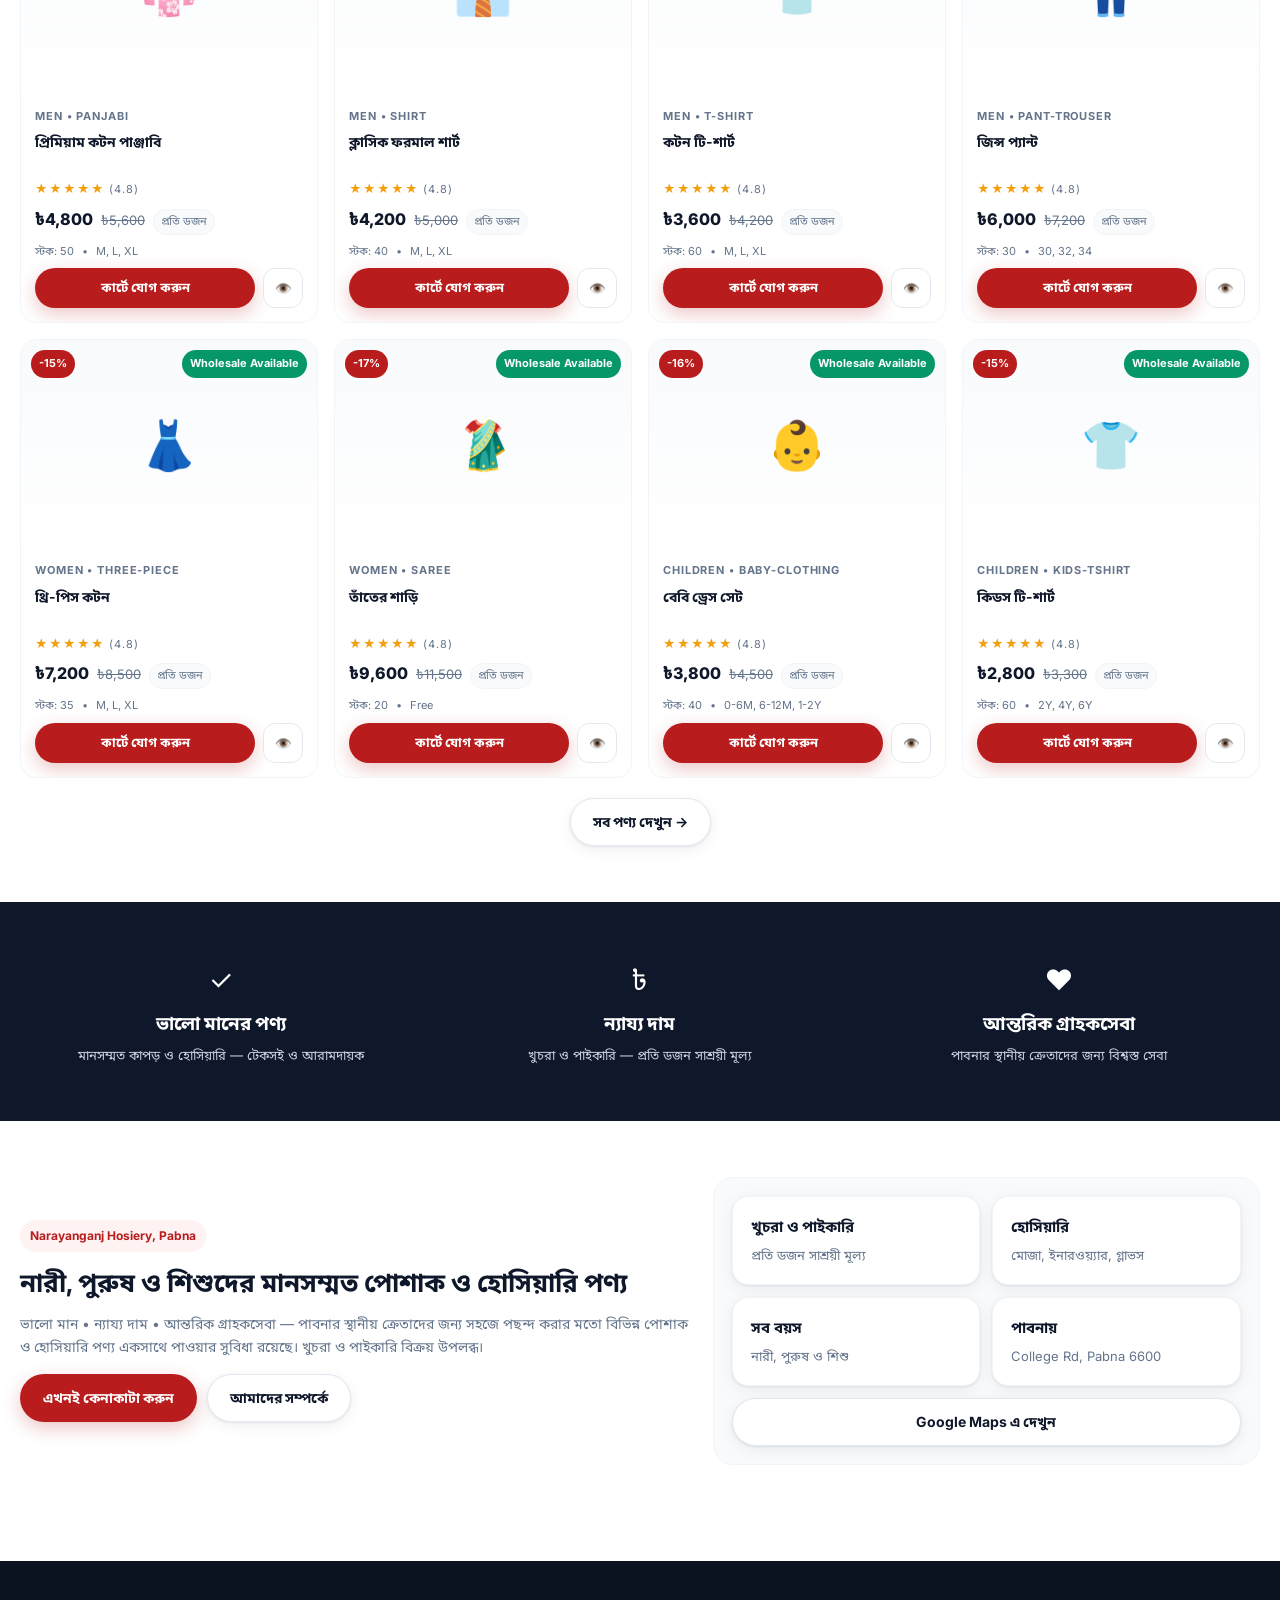
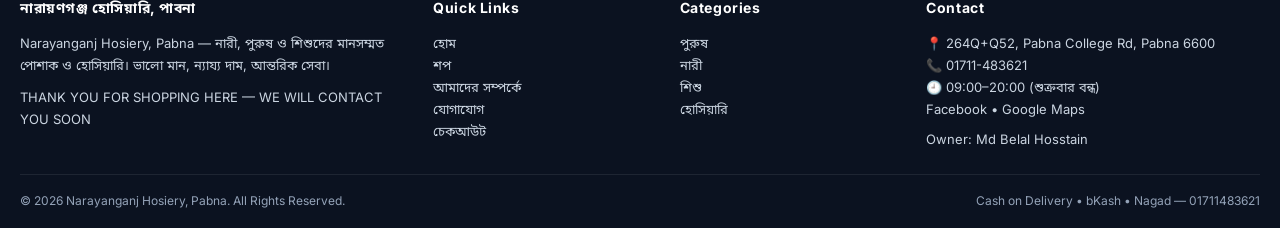
==== commit ce596f78: "Update website images and UI" ====
--- a/index.html
+++ b/index.html
@@ -84,10 +84,67 @@
       <div class="divider-row"><span class="line short"></span><h2 class="section-title">ক্যাটাগরি</h2><span class="line short"></span></div>
       <p class="muted" style="text-align:center;margin:-12px 0 20px;font-size:14px">নারী, পুরুষ ও শিশুদের মানসম্মত পোশাক ও হোসিয়ারি — এক ছাদের নিচে</p>
       <div class="cat-grid">
-        <article class="cat-card"><div class="cat-card-media"><span class="ph">👔</span></div><div class="cat-card-body"><h3>পুরুষ</h3><p>পাঞ্জাবি, শার্ট, টি-শার্ট, প্যান্ট, লুঙ্গি ও হোসিয়ারি</p><a href="shop.html?cat=men" class="btn btn-primary" style="width:100%">পণ্য দেখুন</a></div></article>
-        <article class="cat-card"><div class="cat-card-media"><span class="ph">👗</span></div><div class="cat-card-body"><h3>নারী</h3><p>থ্রি-পিস, সালোয়ার কামিজ, শাড়ি, লেগিংস ও হোসিয়ারি</p><a href="shop.html?cat=women" class="btn btn-primary" style="width:100%">পণ্য দেখুন</a></div></article>
-        <article class="cat-card"><div class="cat-card-media"><span class="ph">👶</span></div><div class="cat-card-body"><h3>শিশু</h3><p>বেবি ড্রেস, কিডস শার্ট/প্যান্ট ও হোসিয়ারি</p><a href="shop.html?cat=children" class="btn btn-primary" style="width:100%">পণ্য দেখুন</a></div></article>
-        <article class="cat-card"><div class="cat-card-media"><span class="ph">🧦</span></div><div class="cat-card-body"><h3>হোসিয়ারি</h3><p>মোজা, গ্লাভস, ইনারওয়্যার ও অন্যান্য হোসিয়ারি</p><a href="shop.html?cat=hosiery" class="btn btn-primary" style="width:100%">পণ্য দেখুন</a></div></article>
+        <article class="cat-card">
+  <div class="cat-card-media">
+    <img
+      src="https://encrypted-tbn0.gstatic.com/images?q=tbn:ANd9GcTMi55b58Ym-ZKCGNfknvYE-fmHx3WEmLXiZPyzd3a5s9GAjv3K8agSSKc&s=10"
+      alt="পুরুষ"
+    >
+  </div>
+
+  <div class="cat-card-body">
+    <h3>পুরুষ</h3>
+    <p>পাঞ্জাবি, শার্ট, টি-শার্ট, প্যান্ট, লুঙ্গি ও হোসিয়ারি</p>
+    <a href="shop.html?cat=men" class="btn btn-primary" style="width:100%">
+      পণ্য দেখুন
+    </a>
+  </div>
+</article>
+        
+        <article class="cat-card">
+  <div class="cat-card-media">
+    <img
+      src="https://papillon.com.bd/wp-content/uploads/2025/10/Untitled-design-16-min.jpg"
+      alt="নারী পোশাক"
+      loading="lazy"
+    >
+  </div>
+  <div class="cat-card-body">
+    <h3>নারী</h3>
+    <p>থ্রি-পিস, সালোয়ার কামিজ, শাড়ি, লেগিংস ও হোসিয়ারি</p>
+    <a href="shop.html?cat=women" class="btn btn-primary" style="width:100%">পণ্য দেখুন</a>
+  </div>
+</article>
+
+<article class="cat-card">
+  <div class="cat-card-media">
+    <img
+      src="https://encrypted-tbn0.gstatic.com/images?q=tbn:ANd9GcSV-D7Tyssmh8PjRaeCeoXPO7cNunsMvZPwC_Z-g0ygug&s=10"
+      alt="শিশুদের পোশাক"
+      loading="lazy"
+    >
+  </div>
+  <div class="cat-card-body">
+    <h3>শিশু</h3>
+    <p>বেবি ড্রেস, কিডস শার্ট/প্যান্ট ও হোসিয়ারি</p>
+    <a href="shop.html?cat=children" class="btn btn-primary" style="width:100%">পণ্য দেখুন</a>
+  </div>
+</article>
+
+<article class="cat-card">
+  <div class="cat-card-media">
+    <img
+      src="https://encrypted-tbn0.gstatic.com/images?q=tbn:ANd9GcQfrbKsH7rkXQScI2tJvY-65ZUVLbBy-W3PnnTRENR0JA&s=10"
+      alt="হোসিয়ারি পণ্য"
+      loading="lazy"
+    >
+  </div>
+  <div class="cat-card-body">
+    <h3>হোসিয়ারি</h3>
+    <p>মোজা, গ্লাভস, ইনারওয়্যার ও অন্যান্য হোসিয়ারি</p>
+    <a href="shop.html?cat=hosiery" class="btn btn-primary" style="width:100%">পণ্য দেখুন</a>
+  </div>
+</article>
       </div>
     </div>
   </section>
--- a/css/style.css
+++ b/css/style.css
@@ -159,20 +159,23 @@
 }
 .hero-visual-inner{
   width:100%;height:100%;min-height:320px;
-  background: linear-gradient(135deg, #FDE68A 0%, #FECACA 40%, #DDD6FE 100%);
-  display:grid;place-items:center;position:relative;overflow:hidden;
+  background: var(--bg-soft);
+  display:block;position:relative;overflow:hidden;
+  border-radius:14px;
+}
+.hero-visual-inner.hero-fallback{
+  background: var(--bg-soft);
 }
 .hero-visual-inner::after{
   content:"";position:absolute;inset:0;
-  background: radial-gradient(600px 300px at 70% 30%, rgba(255,255,255,.6), transparent 60%);
-}
-.hero-placeholder{
-  position:relative;z-index:1;text-align:center;padding:20px;
-}
-.hero-placeholder .big{font-size:64px}
-.hero-placeholder p{font-size:13px;color:var(--muted);margin-top:6px}
+  background: radial-gradient(600px 300px at 70% 30%, rgba(255,255,255,.35), transparent 65%);
+  pointer-events:none;z-index:1;
+}
+/* legacy placeholder - never show (removed from JS, kept as safety) */
+.hero-placeholder{ display:none !important; }
 .hero-slide img.hero-img{
-  position:absolute;inset:0;width:100%;height:100%;object-fit:cover;
+  position:absolute;inset:0;width:100%;height:100%;object-fit:cover;object-position:center;
+  display:block;z-index:2;border-radius:14px;
 }
 .hero-dots{
   position:absolute;left:50%;bottom:16px;transform:translateX(-50%);
@@ -310,7 +313,29 @@
   position:relative;background:#fff;border-radius:20px;max-width:960px;width:100%;max-height:90vh;overflow:auto;
   box-shadow:var(--shadow-lg);display:grid;grid-template-columns:1fr 1fr;
 }
-.modal-media{background:var(--bg-soft);padding:18px;display:grid;place-items:center;min-height:360px}
+.modal-media{
+  background:#F8FAFC;
+  padding:0;
+  display:flex;align-items:center;justify-content:center;
+  min-height:380px;
+  max-height:540px;
+  overflow:hidden;
+  position:relative;
+  border-radius:16px;
+}
+.modal-media img{
+  width:100%;
+  height:100%;
+  max-height:540px;
+  object-fit:contain;
+  object-position:center;
+  display:block;
+  border-radius:16px;
+  background:#F8FAFC;
+}
+.modal-media.img-error{
+  background:#F1F5F9;
+}
 .modal-body{padding:18px}
 .close-x{
   position:absolute;right:12px;top:12px;width:36px;height:36px;border-radius:50%;border:1px solid var(--border);background:#fff;display:grid;place-items:center;z-index:2;
